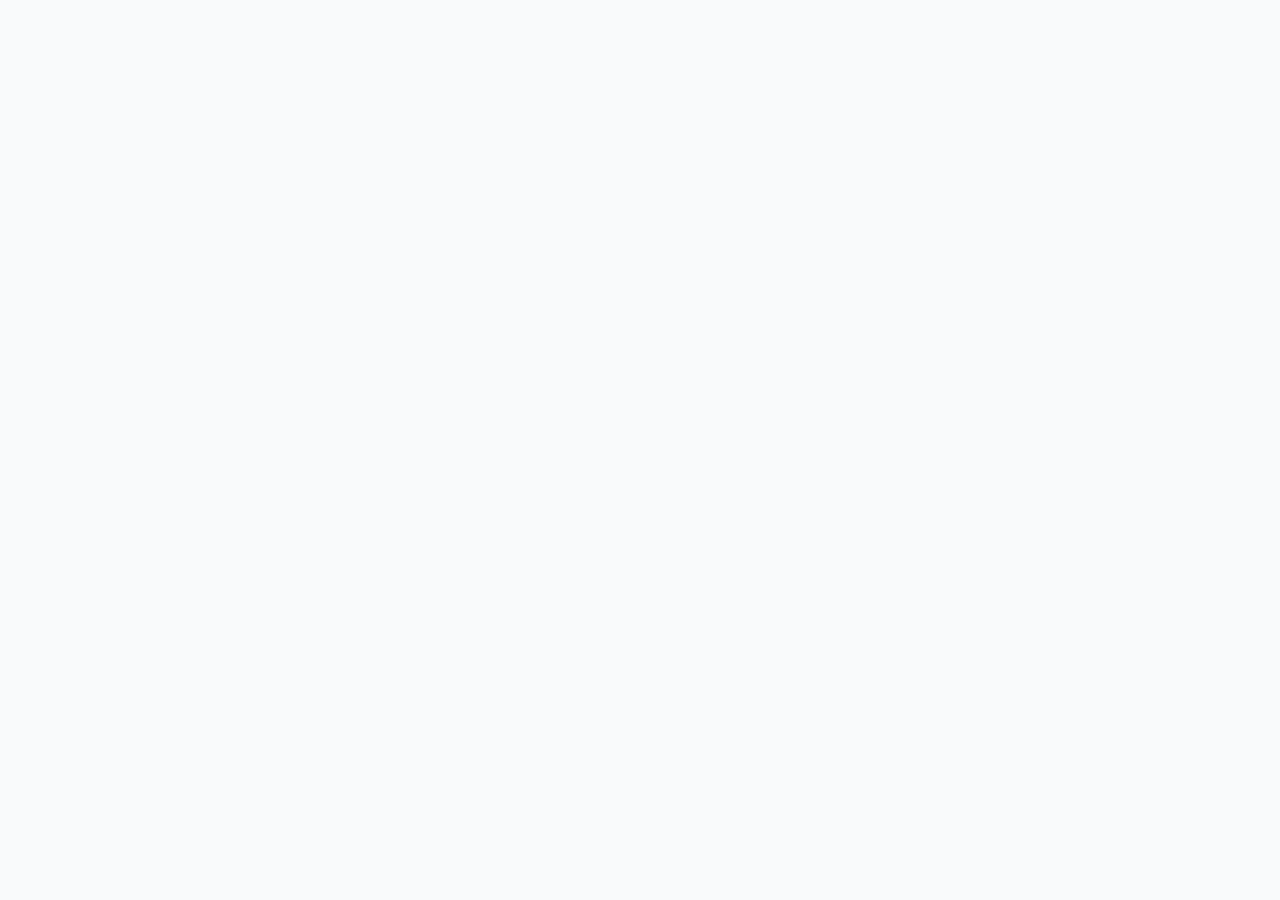
==== front-end/index.html @ 268d3531 "Add controller for detail bar" ====
<!Doctype html>
<html ng-app="sightApp">
<head>	
	<script src="http://ajax.googleapis.com/ajax/libs/angularjs/1.2.26/angular.js"></script>
    <script src="http://ajax.googleapis.com/ajax/libs/angularjs/1.2.26/angular-touch.js"></script>
    <script src="http://ajax.googleapis.com/ajax/libs/angularjs/1.2.26/angular-animate.js"></script>
    <script src="http://ajax.googleapis.com/ajax/libs/angularjs/1.2.26/angular-route.js"></script>    
    <script src="js/lib/ui-grid/grunt-scripts/csv.js"></script>
    <script src="js/lib/ui-grid/grunt-scripts/pdfmake.js"></script>
    <script src="js/lib/ui-grid/grunt-scripts/vfs_fonts.js"></script>
    <script src="js/lib/ui-grid/ui-grid-unstable.js"></script>
    <link rel="stylesheet" href="js/lib/ui-grid/ui-grid-unstable.css" type="text/css">

	<link rel="stylesheet" href="css/index.css">
</head>
<body>

	<div class="globalContainer" ng-view></div>
	<div info-bar></div>
	<search-bar></search-bar>


	<script src="js/lib/d3.v3.min.js"></script>
	<script src="js/lib/underscore-min.js"></script>
	<script src="js/lib/jquery-2.1.3.min.js"></script>
	
	<script src="js/app.js"></script>
	<script src="js/components/search-bar/searchBarDirective.js"></script>
	<script src="js/components/info-bar/infoBarDirective.js"></script> 
	<script src="js/components/info-bar/infoBarController.js"></script> 
	<script src="js/components/table-view/tableViewController.js"></script> 
	<script type="text/javascript">
	</script>

	<!--<script src="js/lib/colResizable-1.5.min.js"></script>

	-->
</body>
</html>
---- front-end/js/lib/ui-grid/ui-grid-unstable.css ----
/*!
 * ui-grid - v3.0.0-rc.19 - 2015-02-11
 * Copyright (c) 2015 ; License: MIT 
 */
.ui-grid {
  border: 1px solid #d4d4d4;
  box-sizing: content-box;
  -webkit-border-radius: 0px;
  -moz-border-radius: 0px;
  border-radius: 0px;
  -webkit-transform: translateZ(0);
  -moz-transform: translateZ(0);
  -o-transform: translateZ(0);
  -ms-transform: translateZ(0);
  transform: translateZ(0);
}
.ui-grid-vertical-bar {
  position: absolute;
  right: 0;
  width: 0;
}
.ui-grid-header-cell:not(:last-child) .ui-grid-vertical-bar,
.ui-grid-cell:not(:last-child) .ui-grid-vertical-bar {
  width: 1px;
}
.ui-grid-header-cell:not(:last-child) .ui-grid-vertical-bar {
  background-color: #d4d4d4;
}
.ui-grid-cell:not(:last-child) .ui-grid-vertical-bar {
  background-color: #d4d4d4;
}
.ui-grid-header-cell:last-child .ui-grid-vertical-bar {
  right: -1px;
  width: 1px;
  background-color: #d4d4d4;
}
.ui-grid-clearfix:before,
.ui-grid-clearfix:after {
  content: "";
  display: table;
}
.ui-grid-clearfix:after {
  clear: both;
}
.ui-grid-invisible {
  visibility: hidden;
}
.ui-grid-top-panel-background {
  background: #f3f3f3;
  background: -webkit-gradient(linear, left bottom, left top, color-stop(0, #eeeeee), color-stop(1, #ffffff));
  background: -ms-linear-gradient(bottom, #eeeeee, #ffffff);
  background: -moz-linear-gradient(center bottom, #eeeeee 0%, #ffffff 100%);
  background: -o-linear-gradient(#ffffff, #eeeeee);
  filter: progid:DXImageTransform.Microsoft.gradient(startColorstr='#ffffff', endColorstr='#eeeeee', GradientType=0);
}
.ui-grid-header {
  border-bottom: 1px solid #d4d4d4;
  box-sizing: content-box;
}
.ui-grid-top-panel {
  position: relative;
  overflow: hidden;
  font-weight: bold;
  background: #f3f3f3;
  background: -webkit-gradient(linear, left bottom, left top, color-stop(0, #eeeeee), color-stop(1, #ffffff));
  background: -ms-linear-gradient(bottom, #eeeeee, #ffffff);
  background: -moz-linear-gradient(center bottom, #eeeeee 0%, #ffffff 100%);
  background: -o-linear-gradient(#ffffff, #eeeeee);
  filter: progid:DXImageTransform.Microsoft.gradient(startColorstr='#ffffff', endColorstr='#eeeeee', GradientType=0);
  -webkit-border-top-right-radius: -1px;
  -webkit-border-bottom-right-radius: 0;
  -webkit-border-bottom-left-radius: 0;
  -webkit-border-top-left-radius: -1px;
  -moz-border-radius-topright: -1px;
  -moz-border-radius-bottomright: 0;
  -moz-border-radius-bottomleft: 0;
  -moz-border-radius-topleft: -1px;
  border-top-right-radius: -1px;
  border-bottom-right-radius: 0;
  border-bottom-left-radius: 0;
  border-top-left-radius: -1px;
  -moz-background-clip: padding-box;
  -webkit-background-clip: padding-box;
  background-clip: padding-box;
}
.ui-grid-header-viewport {
  overflow: hidden;
}
.ui-grid-header-canvas {
  position: relative;
}
.ui-grid-header-canvas:before,
.ui-grid-header-canvas:after {
  content: "";
  display: table;
  line-height: 0;
}
.ui-grid-header-canvas:after {
  clear: both;
}
.ui-grid-header-cell {
  position: relative;
  box-sizing: border-box;
  float: left;
  top: 0;
  bottom: 0;
  background-color: inherit;
  border-right: 1px solid;
  border-color: #d4d4d4;
  -webkit-user-select: none;
  -moz-user-select: none;
  -ms-user-select: none;
  user-select: none;
  width: 0;
}
.ui-grid-header-cell .sortable {
  cursor: pointer;
}
.ui-grid-header .ui-grid-vertical-bar {
  top: 0;
  bottom: 0;
}
.ui-grid-column-menu-button {
  position: absolute;
  right: 1px;
  top: 0;
}
.ui-grid-column-menu-button .ui-grid-icon-angle-down {
  vertical-align: sub;
}
.ui-grid-column-menu-button-last-col {
  margin-right: 25px;
}
.ui-grid-column-menu {
  position: absolute;
}
/* Slide up/down animations */
.ui-grid-column-menu .ui-grid-menu .ui-grid-menu-mid.ng-hide-add,
.ui-grid-column-menu .ui-grid-menu .ui-grid-menu-mid.ng-hide-remove {
  -webkit-transition: all 0.05s linear;
  -moz-transition: all 0.05s linear;
  -o-transition: all 0.05s linear;
  transition: all 0.05s linear;
  display: block !important;
}
.ui-grid-column-menu .ui-grid-menu .ui-grid-menu-mid.ng-hide-add.ng-hide-add-active,
.ui-grid-column-menu .ui-grid-menu .ui-grid-menu-mid.ng-hide-remove {
  -webkit-transform: translateY(-100%);
  -moz-transform: translateY(-100%);
  -o-transform: translateY(-100%);
  -ms-transform: translateY(-100%);
  transform: translateY(-100%);
}
.ui-grid-column-menu .ui-grid-menu .ui-grid-menu-mid.ng-hide-add,
.ui-grid-column-menu .ui-grid-menu .ui-grid-menu-mid.ng-hide-remove.ng-hide-remove-active {
  -webkit-transform: translateY(0);
  -moz-transform: translateY(0);
  -o-transform: translateY(0);
  -ms-transform: translateY(0);
  transform: translateY(0);
}
/* Slide up/down animations */
.ui-grid-menu-button .ui-grid-menu .ui-grid-menu-mid.ng-hide-add,
.ui-grid-menu-button .ui-grid-menu .ui-grid-menu-mid.ng-hide-remove {
  -webkit-transition: all 0.05s linear;
  -moz-transition: all 0.05s linear;
  -o-transition: all 0.05s linear;
  transition: all 0.05s linear;
  display: block !important;
}
.ui-grid-menu-button .ui-grid-menu .ui-grid-menu-mid.ng-hide-add.ng-hide-add-active,
.ui-grid-menu-button .ui-grid-menu .ui-grid-menu-mid.ng-hide-remove {
  -webkit-transform: translateY(-100%);
  -moz-transform: translateY(-100%);
  -o-transform: translateY(-100%);
  -ms-transform: translateY(-100%);
  transform: translateY(-100%);
}
.ui-grid-menu-button .ui-grid-menu .ui-grid-menu-mid.ng-hide-add,
.ui-grid-menu-button .ui-grid-menu .ui-grid-menu-mid.ng-hide-remove.ng-hide-remove-active {
  -webkit-transform: translateY(0);
  -moz-transform: translateY(0);
  -o-transform: translateY(0);
  -ms-transform: translateY(0);
  transform: translateY(0);
}
.ui-grid-filter-container {
  padding: 4px 10px;
  position: relative;
}
.ui-grid-filter-container .ui-grid-filter-button {
  position: absolute;
  top: 0;
  bottom: 0;
  right: 0;
}
.ui-grid-filter-container .ui-grid-filter-button [class^="ui-grid-icon"] {
  position: absolute;
  top: 50%;
  line-height: 32px;
  margin-top: -16px;
  right: 10px;
  opacity: 0.66;
}
.ui-grid-filter-container .ui-grid-filter-button [class^="ui-grid-icon"]:hover {
  opacity: 1;
}
input[type="text"].ui-grid-filter-input {
  padding: 0;
  margin: 0;
  border: 0;
  width: 100%;
  border: 1px solid #d4d4d4;
  -webkit-border-top-right-radius: 0px;
  -webkit-border-bottom-right-radius: 0;
  -webkit-border-bottom-left-radius: 0;
  -webkit-border-top-left-radius: 0;
  -moz-border-radius-topright: 0px;
  -moz-border-radius-bottomright: 0;
  -moz-border-radius-bottomleft: 0;
  -moz-border-radius-topleft: 0;
  border-top-right-radius: 0px;
  border-bottom-right-radius: 0;
  border-bottom-left-radius: 0;
  border-top-left-radius: 0;
  -moz-background-clip: padding-box;
  -webkit-background-clip: padding-box;
  background-clip: padding-box;
}
input[type="text"].ui-grid-filter-input:hover {
  border: 1px solid #d4d4d4;
}
.ui-grid-render-container {
  position: inherit;
  -webkit-border-top-right-radius: 0;
  -webkit-border-bottom-right-radius: 0px;
  -webkit-border-bottom-left-radius: 0px;
  -webkit-border-top-left-radius: 0;
  -moz-border-radius-topright: 0;
  -moz-border-radius-bottomright: 0px;
  -moz-border-radius-bottomleft: 0px;
  -moz-border-radius-topleft: 0;
  border-top-right-radius: 0;
  border-bottom-right-radius: 0px;
  border-bottom-left-radius: 0px;
  border-top-left-radius: 0;
  -moz-background-clip: padding-box;
  -webkit-background-clip: padding-box;
  background-clip: padding-box;
}
.ui-grid-render-container:focus {
  outline: none;
}
.ui-grid-viewport {
  min-height: 20px;
  position: relative;
  overflow-y: scroll;
  -webkit-overflow-scrolling: touch;
}
.ui-grid-viewport :focus {
  outline: none;
}
.ui-grid-canvas {
  position: relative;
  padding-top: 1px;
}
.ui-grid-row:nth-child(odd) .ui-grid-cell {
  background-color: #fdfdfd;
}
.ui-grid-row:nth-child(even) .ui-grid-cell {
  background-color: #f3f3f3;
}
.ui-grid-row:last-child .ui-grid-cell {
  border-bottom-color: #d4d4d4;
  border-bottom-style: solid;
}
.ui-grid-no-row-overlay {
  position: absolute;
  top: 0;
  bottom: 0;
  left: 0;
  right: 0;
  margin: 10%;
  background: #f3f3f3;
  background: -webkit-gradient(linear, left bottom, left top, color-stop(0, #eeeeee), color-stop(1, #ffffff));
  background: -ms-linear-gradient(bottom, #eeeeee, #ffffff);
  background: -moz-linear-gradient(center bottom, #eeeeee 0%, #ffffff 100%);
  background: -o-linear-gradient(#ffffff, #eeeeee);
  filter: progid:DXImageTransform.Microsoft.gradient(startColorstr='#ffffff', endColorstr='#eeeeee', GradientType=0);
  -webkit-border-top-right-radius: 0px;
  -webkit-border-bottom-right-radius: 0;
  -webkit-border-bottom-left-radius: 0;
  -webkit-border-top-left-radius: 0;
  -moz-border-radius-topright: 0px;
  -moz-border-radius-bottomright: 0;
  -moz-border-radius-bottomleft: 0;
  -moz-border-radius-topleft: 0;
  border-top-right-radius: 0px;
  border-bottom-right-radius: 0;
  border-bottom-left-radius: 0;
  border-top-left-radius: 0;
  -moz-background-clip: padding-box;
  -webkit-background-clip: padding-box;
  background-clip: padding-box;
  border: 1px solid #d4d4d4;
  font-size: 2em;
  text-align: center;
}
.ui-grid-no-row-overlay > * {
  position: absolute;
  display: table;
  margin: auto 0;
  width: 100%;
  top: 0;
  bottom: 0;
  left: 0;
  right: 0;
  opacity: 0.66;
}
.ui-grid-cell {
  overflow: hidden;
  float: left;
  background-color: inherit;
  border-right: 1px solid;
  border-color: #d4d4d4;
  box-sizing: border-box;
}
.ui-grid-cell-contents {
  padding: 5px;
  -moz-box-sizing: border-box;
  -webkit-box-sizing: border-box;
  box-sizing: border-box;
  white-space: nowrap;
  -ms-text-overflow: ellipsis;
  -o-text-overflow: ellipsis;
  text-overflow: ellipsis;
  overflow: hidden;
  height: 100%;
}
.ui-grid-cell-contents-hidden {
  visibility: hidden;
  width: 0;
  height: 0;
  display: none;
}
.ui-grid-row-header-cell {
  background-color: #F0F0EE !important;
  border-bottom: solid 1px #d4d4d4;
}
.ui-grid-footer-panel-background {
  background: #f3f3f3;
  background: -webkit-gradient(linear, left bottom, left top, color-stop(0, #eeeeee), color-stop(1, #ffffff));
  background: -ms-linear-gradient(bottom, #eeeeee, #ffffff);
  background: -moz-linear-gradient(center bottom, #eeeeee 0%, #ffffff 100%);
  background: -o-linear-gradient(#ffffff, #eeeeee);
  filter: progid:DXImageTransform.Microsoft.gradient(startColorstr='#ffffff', endColorstr='#eeeeee', GradientType=0);
}
.ui-grid-footer-panel {
  position: relative;
  border-bottom: 1px solid #d4d4d4;
  border-top: 1px solid #d4d4d4;
  overflow: hidden;
  font-weight: bold;
  background: #f3f3f3;
  background: -webkit-gradient(linear, left bottom, left top, color-stop(0, #eeeeee), color-stop(1, #ffffff));
  background: -ms-linear-gradient(bottom, #eeeeee, #ffffff);
  background: -moz-linear-gradient(center bottom, #eeeeee 0%, #ffffff 100%);
  background: -o-linear-gradient(#ffffff, #eeeeee);
  filter: progid:DXImageTransform.Microsoft.gradient(startColorstr='#ffffff', endColorstr='#eeeeee', GradientType=0);
  -webkit-border-top-right-radius: -1px;
  -webkit-border-bottom-right-radius: 0;
  -webkit-border-bottom-left-radius: 0;
  -webkit-border-top-left-radius: -1px;
  -moz-border-radius-topright: -1px;
  -moz-border-radius-bottomright: 0;
  -moz-border-radius-bottomleft: 0;
  -moz-border-radius-topleft: -1px;
  border-top-right-radius: -1px;
  border-bottom-right-radius: 0;
  border-bottom-left-radius: 0;
  border-top-left-radius: -1px;
  -moz-background-clip: padding-box;
  -webkit-background-clip: padding-box;
  background-clip: padding-box;
}
.ui-grid-grid-footer {
  float: left;
  width: 100%;
}
.ui-grid-footer-viewport {
  overflow: hidden;
}
.ui-grid-footer-canvas {
  position: relative;
}
.ui-grid-footer-canvas:before,
.ui-grid-footer-canvas:after {
  content: "";
  display: table;
  line-height: 0;
}
.ui-grid-footer-canvas:after {
  clear: both;
}
.ui-grid-footer-cell {
  overflow: hidden;
  float: left;
  background-color: inherit;
  border-right: 1px solid;
  border-color: #d4d4d4;
  box-sizing: border-box;
}
.ui-grid-footer-cell:last-child {
  border-right: 0;
}
input[type="text"].ui-grid-filter-input {
  padding: 0;
  margin: 0;
  border: 0;
  width: 100%;
  border: 1px solid #d4d4d4;
  -webkit-border-top-right-radius: 0px;
  -webkit-border-bottom-right-radius: 0;
  -webkit-border-bottom-left-radius: 0;
  -webkit-border-top-left-radius: 0;
  -moz-border-radius-topright: 0px;
  -moz-border-radius-bottomright: 0;
  -moz-border-radius-bottomleft: 0;
  -moz-border-radius-topleft: 0;
  border-top-right-radius: 0px;
  border-bottom-right-radius: 0;
  border-bottom-left-radius: 0;
  border-top-left-radius: 0;
  -moz-background-clip: padding-box;
  -webkit-background-clip: padding-box;
  background-clip: padding-box;
}
input[type="text"].ui-grid-filter-input:hover {
  border: 1px solid #d4d4d4;
}
.ui-grid-menu-button {
  z-index: 2;
  position: absolute;
  right: 0;
  background: #f3f3f3;
  border: 1px solid #d4d4d4;
  cursor: pointer;
  min-height: 27px;
  font-weight: normal;
}
.ui-grid-menu-button .ui-grid-icon-container {
  margin-top: 3px;
}
.ui-grid-menu-button .ui-grid-menu {
  right: 0;
}
.ui-grid-menu-button .ui-grid-menu .ui-grid-menu-mid {
  overflow-y: scroll;
  max-height: 300px;
  border: 1px solid #d4d4d4;
}
.ui-grid-menu {
  z-index: 2;
  position: absolute;
  overflow: hidden;
  padding: 0 10px 20px 10px;
  cursor: pointer;
  box-sizing: content-box;
}
.ui-grid-menu .ui-grid-menu-inner {
  background: #f3f3f3;
  border: 1px solid #d4d4d4;
  position: relative;
  white-space: nowrap;
  -webkit-border-radius: 0px;
  -moz-border-radius: 0px;
  border-radius: 0px;
  -webkit-box-shadow: 0 10px 20px rgba(0, 0, 0, 0.2), inset 0 12px 12px -14px rgba(0, 0, 0, 0.2);
  -moz-box-shadow: 0 10px 20px rgba(0, 0, 0, 0.2), inset 0 12px 12px -14px rgba(0, 0, 0, 0.2);
  box-shadow: 0 10px 20px rgba(0, 0, 0, 0.2), inset 0 12px 12px -14px rgba(0, 0, 0, 0.2);
}
.ui-grid-menu .ui-grid-menu-inner ul {
  margin: 0;
  padding: 0;
  list-style-type: none;
}
.ui-grid-menu .ui-grid-menu-inner ul li {
  padding: 8px;
  cursor: pointer;
}
.ui-grid-menu .ui-grid-menu-inner ul li:hover {
  -webkit-box-shadow: inset 0 0 14px rgba(0, 0, 0, 0.2);
  -moz-box-shadow: inset 0 0 14px rgba(0, 0, 0, 0.2);
  box-shadow: inset 0 0 14px rgba(0, 0, 0, 0.2);
}
.ui-grid-menu .ui-grid-menu-inner ul li.ui-grid-menu-item-active {
  -webkit-box-shadow: inset 0 0 14px rgba(0, 0, 0, 0.2);
  -moz-box-shadow: inset 0 0 14px rgba(0, 0, 0, 0.2);
  box-shadow: inset 0 0 14px rgba(0, 0, 0, 0.2);
  background-color: #cecece;
}
.ui-grid-menu .ui-grid-menu-inner ul li:not(:last-child) {
  border-bottom: 1px solid #d4d4d4;
}
.ui-grid-sortarrow {
  right: 5px;
  position: absolute;
  width: 20px;
  top: 0;
  bottom: 0;
  background-position: center;
}
.ui-grid-sortarrow.down {
  -webkit-transform: rotate(180deg);
  -moz-transform: rotate(180deg);
  -o-transform: rotate(180deg);
  -ms-transform: rotate(180deg);
  transform: rotate(180deg);
}
@font-face {
  font-family: 'ui-grid';
  src: url('ui-grid.eot');
  src: url('ui-grid.eot#iefix') format('embedded-opentype'), url('ui-grid.woff') format('woff'), url('ui-grid.ttf?') format('truetype'), url('ui-grid.svg?#ui-grid') format('svg');
  font-weight: normal;
  font-style: normal;
}
/* Chrome hack: SVG is rendered more smooth in Windozze. 100% magic, uncomment if you need it. */
/* Note, that will break hinting! In other OS-es font will be not as sharp as it could be */
/*
@media screen and (-webkit-min-device-pixel-ratio:0) {
  @font-face {
    font-family: 'ui-grid';
    src: url('../font/ui-grid.svg?12312827#ui-grid') format('svg');
  }
}
*/
[class^="ui-grid-icon"]:before,
[class*=" ui-grid-icon"]:before {
  font-family: "ui-grid";
  font-style: normal;
  font-weight: normal;
  speak: none;
  display: inline-block;
  text-decoration: inherit;
  width: 1em;
  margin-right: .2em;
  text-align: center;
  /* opacity: .8; */
  /* For safety - reset parent styles, that can break glyph codes*/
  font-variant: normal;
  text-transform: none;
  /* fix buttons height, for twitter bootstrap */
  line-height: 1em;
  /* Animation center compensation - margins should be symmetric */
  /* remove if not needed */
  margin-left: .2em;
  /* you can be more comfortable with increased icons size */
  /* font-size: 120%; */
  /* Uncomment for 3D effect */
  /* text-shadow: 1px 1px 1px rgba(127, 127, 127, 0.3); */
}
.ui-grid-icon-blank::before {
  width: 1em;
  content: ' ';
}
/*
* RTL Styles
*/
.ui-grid[dir=rtl] .ui-grid-header-cell,
.ui-grid[dir=rtl] .ui-grid-footer-cell,
.ui-grid[dir=rtl] .ui-grid-cell {
  float: right !important;
}
.ui-grid[dir=rtl] .ui-grid-column-menu-button {
  position: absolute;
  left: 1px;
  top: 0;
  right: inherit;
}
.ui-grid[dir=rtl] .ui-grid-cell:first-child,
.ui-grid[dir=rtl] .ui-grid-header-cell:first-child,
.ui-grid[dir=rtl] .ui-grid-footer-cell:first-child {
  border-right: 0;
}
.ui-grid[dir=rtl] .ui-grid-cell:last-child,
.ui-grid[dir=rtl] .ui-grid-header-cell:last-child {
  border-left: 1px solid;
  border-color: #d4d4d4;
}
.ui-grid[dir=rtl] .ui-grid-header-cell:first-child .ui-grid-vertical-bar,
.ui-grid[dir=rtl] .ui-grid-footer-cell:first-child .ui-grid-vertical-bar,
.ui-grid[dir=rtl] .ui-grid-cell:first-child .ui-grid-vertical-bar {
  width: 0;
}
.ui-grid[dir=rtl] .ui-grid-menu-button {
  z-index: 2;
  position: absolute;
  left: 0;
  right: auto;
  background: #f3f3f3;
  border: 1px solid #d4d4d4;
  cursor: pointer;
  min-height: 27px;
  font-weight: normal;
}
.ui-grid[dir=rtl] .ui-grid-menu-button .ui-grid-menu {
  left: 0;
  right: auto;
}
.ui-grid[dir=rtl] .ui-grid-filter-container .ui-grid-filter-button {
  right: initial;
  left: 0;
}
.ui-grid[dir=rtl] .ui-grid-filter-container .ui-grid-filter-button [class^="ui-grid-icon"] {
  right: initial;
  left: 10px;
}
/*
   Animation example, for spinners
*/
.ui-grid-animate-spin {
  -moz-animation: ui-grid-spin 2s infinite linear;
  -o-animation: ui-grid-spin 2s infinite linear;
  -webkit-animation: ui-grid-spin 2s infinite linear;
  animation: ui-grid-spin 2s infinite linear;
  display: inline-block;
}
@-moz-keyframes ui-grid-spin {
  0% {
    -moz-transform: rotate(0deg);
    -o-transform: rotate(0deg);
    -webkit-transform: rotate(0deg);
    transform: rotate(0deg);
  }
  100% {
    -moz-transform: rotate(359deg);
    -o-transform: rotate(359deg);
    -webkit-transform: rotate(359deg);
    transform: rotate(359deg);
  }
}
@-webkit-keyframes ui-grid-spin {
  0% {
    -moz-transform: rotate(0deg);
    -o-transform: rotate(0deg);
    -webkit-transform: rotate(0deg);
    transform: rotate(0deg);
  }
  100% {
    -moz-transform: rotate(359deg);
    -o-transform: rotate(359deg);
    -webkit-transform: rotate(359deg);
    transform: rotate(359deg);
  }
}
@-o-keyframes ui-grid-spin {
  0% {
    -moz-transform: rotate(0deg);
    -o-transform: rotate(0deg);
    -webkit-transform: rotate(0deg);
    transform: rotate(0deg);
  }
  100% {
    -moz-transform: rotate(359deg);
    -o-transform: rotate(359deg);
    -webkit-transform: rotate(359deg);
    transform: rotate(359deg);
  }
}
@-ms-keyframes ui-grid-spin {
  0% {
    -moz-transform: rotate(0deg);
    -o-transform: rotate(0deg);
    -webkit-transform: rotate(0deg);
    transform: rotate(0deg);
  }
  100% {
    -moz-transform: rotate(359deg);
    -o-transform: rotate(359deg);
    -webkit-transform: rotate(359deg);
    transform: rotate(359deg);
  }
}
@keyframes ui-grid-spin {
  0% {
    -moz-transform: rotate(0deg);
    -o-transform: rotate(0deg);
    -webkit-transform: rotate(0deg);
    transform: rotate(0deg);
  }
  100% {
    -moz-transform: rotate(359deg);
    -o-transform: rotate(359deg);
    -webkit-transform: rotate(359deg);
    transform: rotate(359deg);
  }
}
/*---------------------------------------------------
    LESS Elements 0.9
  ---------------------------------------------------
    A set of useful LESS mixins
    More info at: http://lesselements.com
  ---------------------------------------------------*/
/* This file contains variable declarations (do not remove this line) */
/*-- VARIABLES (DO NOT REMOVE THESE COMMENTS) --*/
/**
* @section Grid styles
*/
/**
* @section Header styles
*/
/** @description Colors for header gradient */
/**
* @section Grid body styles
*/
/** @description Colors used for row alternation */
/**
* @section Sort arrow colors
*/
/**
* @section Scrollbar styles
*/
/**
* @section font library path
*/
/*-- END VARIABLES (DO NOT REMOVE THESE COMMENTS) --*/

/* This file contains variable declarations (do not remove this line) */
/*-- VARIABLES (DO NOT REMOVE THESE COMMENTS) --*/
/**
* @section Grid styles
*/
/**
* @section Header styles
*/
/** @description Colors for header gradient */
/**
* @section Grid body styles
*/
/** @description Colors used for row alternation */
/**
* @section Sort arrow colors
*/
/**
* @section Scrollbar styles
*/
/**
* @section font library path
*/
/*-- END VARIABLES (DO NOT REMOVE THESE COMMENTS) --*/
.ui-grid-cell-focus {
  outline: 0;
  background-color: #b3c4c7;
}

/* This file contains variable declarations (do not remove this line) */
/*-- VARIABLES (DO NOT REMOVE THESE COMMENTS) --*/
/**
* @section Grid styles
*/
/**
* @section Header styles
*/
/** @description Colors for header gradient */
/**
* @section Grid body styles
*/
/** @description Colors used for row alternation */
/**
* @section Sort arrow colors
*/
/**
* @section Scrollbar styles
*/
/**
* @section font library path
*/
/*-- END VARIABLES (DO NOT REMOVE THESE COMMENTS) --*/
div.ui-grid-cell input {
  border-radius: inherit;
  padding: 0;
  width: 100%;
  color: inherit;
  height: auto;
  font: inherit;
  outline: none;
}
div.ui-grid-cell input:focus {
  color: inherit;
  outline: none;
}
div.ui-grid-cell input[type="checkbox"] {
  margin: 9px 0 0 6px;
  width: auto;
}
div.ui-grid-cell input.ng-invalid {
  border: 1px solid #fc8f8f;
}
div.ui-grid-cell input.ng-valid {
  border: 1px solid #d4d4d4;
}

/* This file contains variable declarations (do not remove this line) */
/*-- VARIABLES (DO NOT REMOVE THESE COMMENTS) --*/
/**
* @section Grid styles
*/
/**
* @section Header styles
*/
/** @description Colors for header gradient */
/**
* @section Grid body styles
*/
/** @description Colors used for row alternation */
/**
* @section Sort arrow colors
*/
/**
* @section Scrollbar styles
*/
/**
* @section font library path
*/
/*-- END VARIABLES (DO NOT REMOVE THESE COMMENTS) --*/
.expandableRow .ui-grid-row:nth-child(odd) .ui-grid-cell {
  background-color: #fdfdfd;
}
.expandableRow .ui-grid-row:nth-child(even) .ui-grid-cell {
  background-color: #f3f3f3;
}

/* This file contains variable declarations (do not remove this line) */
/*-- VARIABLES (DO NOT REMOVE THESE COMMENTS) --*/
/**
* @section Grid styles
*/
/**
* @section Header styles
*/
/** @description Colors for header gradient */
/**
* @section Grid body styles
*/
/** @description Colors used for row alternation */
/**
* @section Sort arrow colors
*/
/**
* @section Scrollbar styles
*/
/**
* @section font library path
*/
/*-- END VARIABLES (DO NOT REMOVE THESE COMMENTS) --*/

/* This file contains variable declarations (do not remove this line) */
/*-- VARIABLES (DO NOT REMOVE THESE COMMENTS) --*/
/**
* @section Grid styles
*/
/**
* @section Header styles
*/
/** @description Colors for header gradient */
/**
* @section Grid body styles
*/
/** @description Colors used for row alternation */
/**
* @section Sort arrow colors
*/
/**
* @section Scrollbar styles
*/
/**
* @section font library path
*/
/*-- END VARIABLES (DO NOT REMOVE THESE COMMENTS) --*/

/* This file contains variable declarations (do not remove this line) */
/*-- VARIABLES (DO NOT REMOVE THESE COMMENTS) --*/
/**
* @section Grid styles
*/
/**
* @section Header styles
*/
/** @description Colors for header gradient */
/**
* @section Grid body styles
*/
/** @description Colors used for row alternation */
/**
* @section Sort arrow colors
*/
/**
* @section Scrollbar styles
*/
/**
* @section font library path
*/
/*-- END VARIABLES (DO NOT REMOVE THESE COMMENTS) --*/
.movingColumn {
  position: fixed;
  border: 1px solid #d4d4d4;
  box-shadow: inset 0 0 14px rgba(0, 0, 0, 0.2);
}
.movingColumn .ui-grid-icon-angle-down {
  display: none;
}

.ui-grid-pager-panel {
  position: absolute;
  left: 0;
  bottom: 0;
  width: 100%;
  padding-top: 3px;
  padding-bottom: 3px;
}
.ui-grid-pager-container {
  float: left;
}
.ui-grid-pager-control {
  margin-right: 10px;
  margin-left: 10px;
  min-width: 135px;
  float: left;
}
.ui-grid-pager-control button {
  height: 25px;
  min-width: 26px;
}
.ui-grid-pager-control input {
  height: 26px;
  width: 50px;
  vertical-align: top;
}
.ui-grid-pager-control .first-bar {
  width: 10px;
  border-left: 2px solid #4d4d4d;
  margin-top: -6px;
  height: 12px;
  margin-left: -3px;
}
.ui-grid-pager-control .first-triangle {
  width: 0;
  height: 0;
  border-style: solid;
  border-width: 5px 8.7px 5px 0;
  border-color: transparent #4d4d4d transparent transparent;
  margin-left: 2px;
}
.ui-grid-pager-control .next-triangle {
  margin-left: 1px;
}
.ui-grid-pager-control .prev-triangle {
  margin-left: 0;
}
.ui-grid-pager-control .last-triangle {
  width: 0;
  height: 0;
  border-style: solid;
  border-width: 5px 0 5px 8.7px;
  border-color: transparent transparent transparent #4d4d4d;
  margin-left: -1px;
}
.ui-grid-pager-control .last-bar {
  width: 10px;
  border-left: 2px solid #4d4d4d;
  margin-top: -6px;
  height: 12px;
  margin-left: 1px;
}
.ui-grid-pager-row-count-picker {
  float: left;
}
.ui-grid-pager-row-count-picker select {
  height: 26px;
  width: 60px;
}
.ui-grid-pager-row-count-picker .ui-grid-pager-row-count-label {
  margin-top: 3px;
}
.ui-grid-pager-count-container {
  float: right;
  margin-top: 4px;
  min-width: 50px;
}
.ui-grid-pager-count-container .ui-grid-pager-count {
  margin-right: 10px;
  margin-left: 10px;
  float: right;
}

/* This file contains variable declarations (do not remove this line) */
/*-- VARIABLES (DO NOT REMOVE THESE COMMENTS) --*/
/**
* @section Grid styles
*/
/**
* @section Header styles
*/
/** @description Colors for header gradient */
/**
* @section Grid body styles
*/
/** @description Colors used for row alternation */
/**
* @section Sort arrow colors
*/
/**
* @section Scrollbar styles
*/
/**
* @section font library path
*/
/*-- END VARIABLES (DO NOT REMOVE THESE COMMENTS) --*/
.ui-grid-pinned-container {
  float: left;
}
.ui-grid-pinned-container.ui-grid-pinned-container-left .ui-grid-header-cell:last-child {
  box-sizing: border-box;
  border-right: 1px solid;
  border-width: 1px;
  border-color: #aeaeae;
}
.ui-grid-pinned-container.ui-grid-pinned-container-left .ui-grid-cell:last-child {
  box-sizing: border-box;
  border-right: 1px solid;
  border-width: 1px;
  border-color: #aeaeae;
}
.ui-grid-pinned-container.ui-grid-pinned-container-left .ui-grid-header-cell:not(:last-child) .ui-grid-vertical-bar,
.ui-grid-pinned-container .ui-grid-cell:not(:last-child) .ui-grid-vertical-bar {
  width: 1px;
}
.ui-grid-pinned-container.ui-grid-pinned-container-left .ui-grid-header-cell:not(:last-child) .ui-grid-vertical-bar {
  background-color: #d4d4d4;
}
.ui-grid-pinned-container.ui-grid-pinned-container-left .ui-grid-cell:not(:last-child) .ui-grid-vertical-bar {
  background-color: #aeaeae;
}
.ui-grid-pinned-container.ui-grid-pinned-container-left .ui-grid-header-cell:last-child .ui-grid-vertical-bar {
  right: -1px;
  width: 1px;
  background-color: #aeaeae;
}
.ui-grid-pinned-container.ui-grid-pinned-container-right .ui-grid-header-cell:first-child {
  box-sizing: border-box;
  border-left: 1px solid;
  border-width: 1px;
  border-color: #aeaeae;
}
.ui-grid-pinned-container.ui-grid-pinned-container-right .ui-grid-cell:first-child {
  box-sizing: border-box;
  border-left: 1px solid;
  border-width: 1px;
  border-color: #aeaeae;
}
.ui-grid-pinned-container.ui-grid-pinned-container-right .ui-grid-header-cell:not(:first-child) .ui-grid-vertical-bar,
.ui-grid-pinned-container .ui-grid-cell:not(:first-child) .ui-grid-vertical-bar {
  width: 1px;
}
.ui-grid-pinned-container.ui-grid-pinned-container-right .ui-grid-header-cell:not(:first-child) .ui-grid-vertical-bar {
  background-color: #d4d4d4;
}
.ui-grid-pinned-container.ui-grid-pinned-container-right .ui-grid-cell:not(:last-child) .ui-grid-vertical-bar {
  background-color: #aeaeae;
}
.ui-grid-pinned-container.ui-grid-pinned-container-first .ui-grid-header-cell:first-child .ui-grid-vertical-bar {
  left: -1px;
  width: 1px;
  background-color: #aeaeae;
}
.ui-grid-render-container-body {
  float: left;
}

/* This file contains variable declarations (do not remove this line) */
/*-- VARIABLES (DO NOT REMOVE THESE COMMENTS) --*/
/**
* @section Grid styles
*/
/**
* @section Header styles
*/
/** @description Colors for header gradient */
/**
* @section Grid body styles
*/
/** @description Colors used for row alternation */
/**
* @section Sort arrow colors
*/
/**
* @section Scrollbar styles
*/
/**
* @section font library path
*/
/*-- END VARIABLES (DO NOT REMOVE THESE COMMENTS) --*/
.ui-grid-column-resizer {
  top: 0;
  bottom: 0;
  width: 5px;
  position: absolute;
  cursor: col-resize;
}
.ui-grid-column-resizer.left {
  left: 0;
}
.ui-grid-column-resizer.right {
  right: 0;
}
.ui-grid.column-resizing {
  cursor: col-resize;
}
.ui-grid.column-resizing .ui-grid-resize-overlay {
  position: absolute;
  top: 0;
  height: 100%;
  width: 1px;
  background-color: #aeaeae;
}

/* This file contains variable declarations (do not remove this line) */
/*-- VARIABLES (DO NOT REMOVE THESE COMMENTS) --*/
/**
* @section Grid styles
*/
/**
* @section Header styles
*/
/** @description Colors for header gradient */
/**
* @section Grid body styles
*/
/** @description Colors used for row alternation */
/**
* @section Sort arrow colors
*/
/**
* @section Scrollbar styles
*/
/**
* @section font library path
*/
/*-- END VARIABLES (DO NOT REMOVE THESE COMMENTS) --*/
.ui-grid-row-saving .ui-grid-cell {
  color: #848484 !important;
}
.ui-grid-row-dirty .ui-grid-cell {
  color: #610b38;
}
.ui-grid-row-error .ui-grid-cell {
  color: #ff0000 !important;
}

/* This file contains variable declarations (do not remove this line) */
/*-- VARIABLES (DO NOT REMOVE THESE COMMENTS) --*/
/**
* @section Grid styles
*/
/**
* @section Header styles
*/
/** @description Colors for header gradient */
/**
* @section Grid body styles
*/
/** @description Colors used for row alternation */
/**
* @section Sort arrow colors
*/
/**
* @section Scrollbar styles
*/
/**
* @section font library path
*/
/*-- END VARIABLES (DO NOT REMOVE THESE COMMENTS) --*/
.ui-grid-row-selected > [ui-grid-row] > .ui-grid-cell {
  background-color: #c9dde1 !important;
}
.ui-grid-disable-selection {
  -webkit-touch-callout: none;
  -webkit-user-select: none;
  -khtml-user-select: none;
  -moz-user-select: none;
  -ms-user-select: none;
  user-select: none;
  cursor: default;
}
.ui-grid-selection-row-header-buttons {
  cursor: pointer;
  opacity: 0.1;
}
.ui-grid-selection-row-header-buttons.ui-grid-row-selected {
  opacity: 1;
}
.ui-grid-selection-row-header-buttons.ui-grid-all-selected {
  opacity: 1;
}

.ui-grid-icon-plus-squared:before {
  content: '\c350';
}
/* '썐' */
.ui-grid-icon-minus-squared:before {
  content: '\c351';
}
/* '썑' */
.ui-grid-icon-search:before {
  content: '\c352';
}
/* '썒' */
.ui-grid-icon-cancel:before {
  content: '\c353';
}
/* '썓' */
.ui-grid-icon-info-circled:before {
  content: '\c354';
}
/* '썔' */
.ui-grid-icon-lock:before {
  content: '\c355';
}
/* '썕' */
.ui-grid-icon-lock-open:before {
  content: '\c356';
}
/* '썖' */
.ui-grid-icon-pencil:before {
  content: '\c357';
}
/* '썗' */
.ui-grid-icon-down-dir:before {
  content: '\c358';
}
/* '썘' */
.ui-grid-icon-up-dir:before {
  content: '\c359';
}
/* '썙' */
.ui-grid-icon-left-dir:before {
  content: '\c35a';
}
/* '썚' */
.ui-grid-icon-right-dir:before {
  content: '\c35b';
}
/* '썛' */
.ui-grid-icon-left-open:before {
  content: '\c35c';
}
/* '썜' */
.ui-grid-icon-right-open:before {
  content: '\c35d';
}
/* '썝' */
.ui-grid-icon-angle-down:before {
  content: '\c35e';
}
/* '썞' */
.ui-grid-icon-filter:before {
  content: '\c35f';
}
/* '썟' */
.ui-grid-icon-sort-alt-up:before {
  content: '\c360';
}
/* '썠' */
.ui-grid-icon-sort-alt-down:before {
  content: '\c361';
}
/* '썡' */
.ui-grid-icon-ok:before {
  content: '\c362';
}
/* '썢' */
.ui-grid-icon-menu:before {
  content: '\c363';
}
/* '썣' */
.ui-grid-icon-spin5:before {
  content: '\ea61';
}
/* '' */
---- front-end/css/index.css ----
* {
  margin: 0;
  padding: 0;
  border: 0; }

html, body {
  width: 100%;
  height: 100%; }

body {
  font-family: "Helvetica Neue",sans-serif;
  background: #f9fafb; }

.globalContainer {
  position: absolute;
  left: 20%;
  top: 0;
  z-index: 0;
  width: 60%;
  height: 100%; }

.search-bar {
  position: absolute;
  left: 0;
  top: 0;
  z-index: 1;
  width: 20%;
  height: 100%; }

.table-view-container {
  width: 100%;
  height: 100%; }
  .table-view-container .table-header {
    background: #334e5f;
    width: 100%;
    height: 6%; }

.grid {
  width: 100%;
  height: 94%; }

.ui-grid {
  font-weight: 300;
  border: 0; }
  .ui-grid .ui-grid-top-panel {
    background: #5d7b92;
    color: #f9fafb;
    font-weight: inherit; }
  .ui-grid .ui-grid-row {
    color: #334e5f; }
    .ui-grid .ui-grid-row:nth-child(odd) .ui-grid-cell {
      background: #f9fafb; }
    .ui-grid .ui-grid-row:nth-child(even) .ui-grid-cell {
      background: rgba(157, 177, 191, 0.1); }
    .ui-grid .ui-grid-row .ui-grid-cell.active {
      background-color: #6ba7d5;
      color: #f9fafb; }
    .ui-grid .ui-grid-row .ui-grid-cell {
      border-color: rgba(192, 204, 213, 0.5); }
  .ui-grid .ui-grid-header-cell {
    border-color: rgba(192, 204, 213, 0.5); }

.info-bar {
  position: absolute;
  right: 0;
  top: 0;
  z-index: 1;
  width: 20%;
  height: 100%; }
  .info-bar .tab-container {
    position: absolute;
    top: 0;
    right: 0;
    z-index: 2;
    display: flex;
    width: 100%;
    height: 6%;
    background: #334e5f; }
    .info-bar .tab-container .tab {
      display: flex;
      align-items: center;
      flex: 1;
      color: #f9fafb;
      font-size: 0.8em;
      cursor: pointer; }
      .info-bar .tab-container .tab:hover {
        background: #6ba7d5; }
      .info-bar .tab-container .tab span {
        width: 100%;
        text-align: center; }
  .info-bar .content-container {
    position: absolute;
    top: 6%;
    right: 0;
    height: 94%;
    overflow: scroll;
    color: #334e5f;
    font-weight: 300;
    box-shadow: 5px 0px 30px 0px rgba(0, 0, 0, 0.5); }
    .info-bar .content-container h1 {
      font-weight: inherit;
      font-size: 1.2em;
      margin: 1em; }
    .info-bar .content-container section {
      margin: 1em; }
    .info-bar .content-container h2 {
      font-weight: 500;
      font-size: 0.8em;
      color: rgba(96, 123, 141, 0.5); }
    .info-bar .content-container p {
      margin: 0.5em; }
    .info-bar .content-container .tag {
      display: inline-block;
      background: #5d7b92;
      color: #f9fafb;
      padding: 0.5em;
      margin: 0 0.5em 0.5em 0;
      font-size: 0.8em; }

/*# sourceMappingURL=index.css.map */
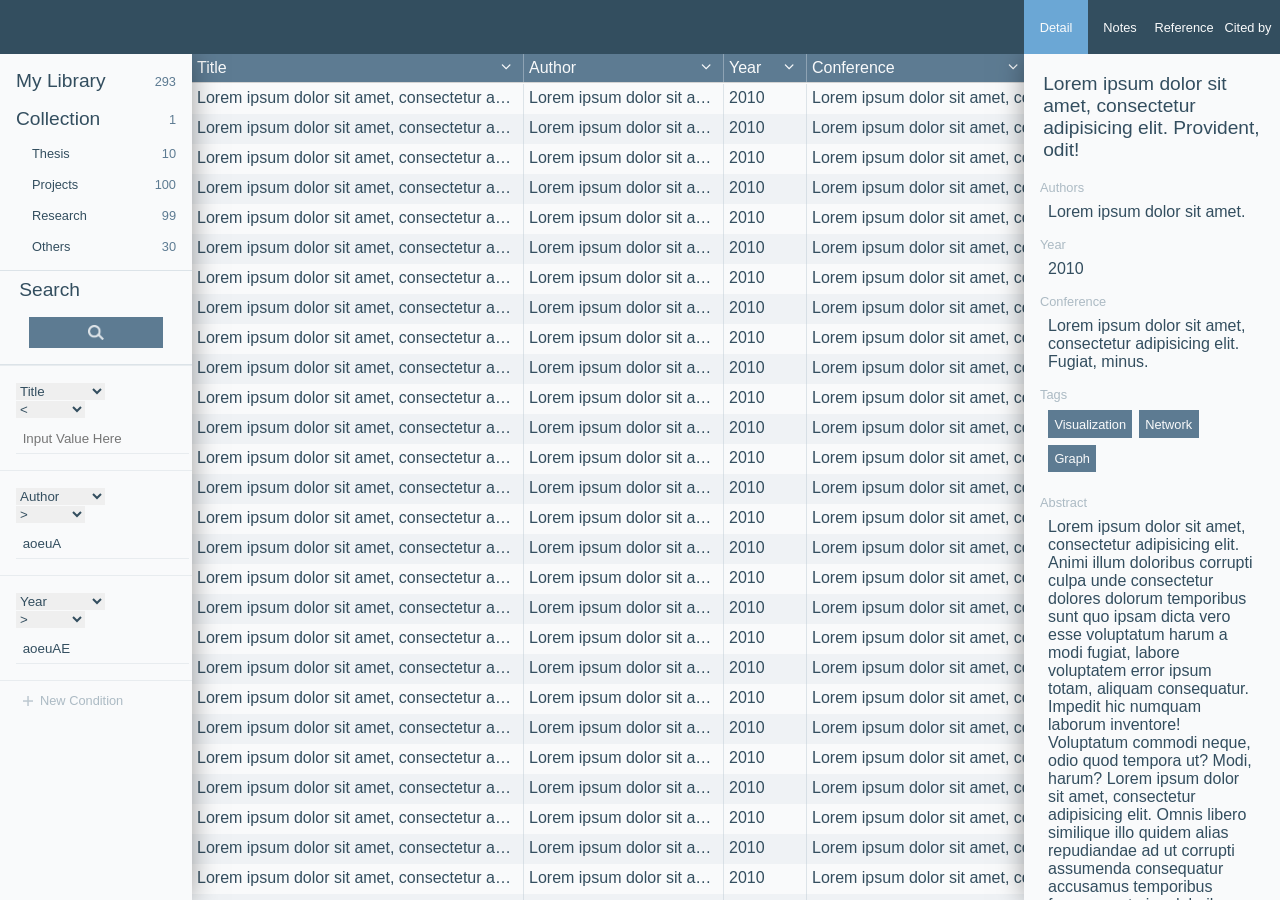
==== commit 304211ad: "Put angular lib as local file" ====
--- a/front-end/index.html
+++ b/front-end/index.html
@@ -1,10 +1,10 @@
 <!Doctype html>
 <html ng-app="sightApp">
 <head>	
-	<script src="http://ajax.googleapis.com/ajax/libs/angularjs/1.2.26/angular.js"></script>
-    <script src="http://ajax.googleapis.com/ajax/libs/angularjs/1.2.26/angular-touch.js"></script>
-    <script src="http://ajax.googleapis.com/ajax/libs/angularjs/1.2.26/angular-animate.js"></script>
-    <script src="http://ajax.googleapis.com/ajax/libs/angularjs/1.2.26/angular-route.js"></script>    
+	<script src="js/lib/angular.js"></script>
+    <script src="js/lib/angular-touch.js"></script>
+    <script src="js/lib/angular-animate.js"></script>
+    <script src="js/lib/angular-route.js"></script>    
     <script src="js/lib/ui-grid/grunt-scripts/csv.js"></script>
     <script src="js/lib/ui-grid/grunt-scripts/pdfmake.js"></script>
     <script src="js/lib/ui-grid/grunt-scripts/vfs_fonts.js"></script>
@@ -13,11 +13,15 @@
 
 	<link rel="stylesheet" href="css/index.css">
 </head>
-<body>
+<body ng-controller="GlobalController as globalCtrl">
+	
+	<div class="view-container" ng-view></div>
+	<!-- <div info-bar></div> -->
+	<info-bar></info-bar>
+	<search-bar></search-bar>
+	
+	<header-bar></header-bar>
 
-	<div class="globalContainer" ng-view></div>
-	<div info-bar></div>
-	<search-bar></search-bar>
 
 
 	<script src="js/lib/d3.v3.min.js"></script>
@@ -25,10 +29,17 @@
 	<script src="js/lib/jquery-2.1.3.min.js"></script>
 	
 	<script src="js/app.js"></script>
+	<script src="js/components/globalController.js"></script>
 	<script src="js/components/search-bar/searchBarDirective.js"></script>
+	<script src="js/components/search-bar/searchBarController.js"></script>
 	<script src="js/components/info-bar/infoBarDirective.js"></script> 
-	<script src="js/components/info-bar/infoBarController.js"></script> 
+	<script src="js/components/info-bar/infoBarController.js"></script>
+	<script src="js/components/header-bar/headerBarDirective.js"></script>  
+	<script src="js/components/header-bar/headerController.js"></script>  
 	<script src="js/components/table-view/tableViewController.js"></script> 
+	<script src="js/components/tag-container/tagContainerDirective.js"></script> 
+	<script src="js/components/graph/graphController.js"></script> 
+	<script src="js/components/graph/graphDirective.js"></script> 
 	<script type="text/javascript">
 	</script>
 
--- a/front-end/css/index.css
+++ b/front-end/css/index.css
@@ -11,110 +11,259 @@
   font-family: "Helvetica Neue",sans-serif;
   background: #f9fafb; }
 
-.globalContainer {
-  position: absolute;
-  left: 20%;
+.view-container {
+  position: absolute;
+  left: 15%;
+  top: 6%;
+  z-index: 0;
+  width: 65%;
+  height: 94%; }
+
+header {
+  position: absolute;
   top: 0;
-  z-index: 0;
-  width: 60%;
-  height: 100%; }
-
-.search-bar {
-  position: absolute;
   left: 0;
-  top: 0;
-  z-index: 1;
-  width: 20%;
-  height: 100%; }
-
-.table-view-container {
+  z-index: 2;
   width: 100%;
-  height: 100%; }
-  .table-view-container .table-header {
-    background: #334e5f;
-    width: 100%;
-    height: 6%; }
-
-.grid {
-  width: 100%;
-  height: 94%; }
-
-.ui-grid {
-  font-weight: 300;
-  border: 0; }
-  .ui-grid .ui-grid-top-panel {
-    background: #5d7b92;
-    color: #f9fafb;
-    font-weight: inherit; }
-  .ui-grid .ui-grid-row {
-    color: #334e5f; }
-    .ui-grid .ui-grid-row:nth-child(odd) .ui-grid-cell {
-      background: #f9fafb; }
-    .ui-grid .ui-grid-row:nth-child(even) .ui-grid-cell {
-      background: rgba(157, 177, 191, 0.1); }
-    .ui-grid .ui-grid-row .ui-grid-cell.active {
-      background-color: #6ba7d5;
-      color: #f9fafb; }
-    .ui-grid .ui-grid-row .ui-grid-cell {
-      border-color: rgba(192, 204, 213, 0.5); }
-  .ui-grid .ui-grid-header-cell {
-    border-color: rgba(192, 204, 213, 0.5); }
-
-.info-bar {
-  position: absolute;
-  right: 0;
-  top: 0;
-  z-index: 1;
-  width: 20%;
-  height: 100%; }
-  .info-bar .tab-container {
+  height: 6%;
+  background: #334e5f; }
+  header .tab-container {
     position: absolute;
     top: 0;
     right: 0;
     z-index: 2;
     display: flex;
-    width: 100%;
-    height: 6%;
-    background: #334e5f; }
-    .info-bar .tab-container .tab {
+    width: 20%;
+    height: 100%;
+    background: #334e5f;
+    list-style: none; }
+    header .tab-container .tab {
       display: flex;
       align-items: center;
       flex: 1;
       color: #f9fafb;
       font-size: 0.8em;
+      -webkit-transition: background 0.3s;
       cursor: pointer; }
-      .info-bar .tab-container .tab:hover {
+      header .tab-container .tab:hover {
         background: #6ba7d5; }
-      .info-bar .tab-container .tab span {
+      header .tab-container .tab.active {
+        background: #6ba7d5; }
+      header .tab-container .tab span {
         width: 100%;
         text-align: center; }
+
+.table-view-container {
+  width: 100%;
+  height: 100%; }
+  .table-view-container .grid {
+    width: 100%;
+    height: 100%; }
+  .table-view-container .ui-grid {
+    font-weight: 300;
+    border: 0; }
+    .table-view-container .ui-grid .ui-grid-top-panel {
+      background: #5d7b92;
+      color: #f9fafb;
+      font-weight: inherit; }
+    .table-view-container .ui-grid .ui-grid-row {
+      color: #334e5f; }
+      .table-view-container .ui-grid .ui-grid-row:nth-child(odd) .ui-grid-cell {
+        background: #f9fafb; }
+      .table-view-container .ui-grid .ui-grid-row:nth-child(even) .ui-grid-cell {
+        background: rgba(157, 177, 191, 0.1); }
+      .table-view-container .ui-grid .ui-grid-row:hover .ui-grid-cell {
+        background: rgba(96, 123, 141, 0.1); }
+      .table-view-container .ui-grid .ui-grid-row .ui-grid-cell.active {
+        background-color: #6ba7d5;
+        color: #f9fafb; }
+      .table-view-container .ui-grid .ui-grid-row .ui-grid-cell {
+        border-color: rgba(192, 204, 213, 0.5); }
+    .table-view-container .ui-grid .ui-grid-header-cell {
+      border-color: rgba(192, 204, 213, 0.5); }
+
+.info-bar {
+  position: absolute;
+  right: 0;
+  top: 6%;
+  z-index: 1;
+  width: 20%;
+  height: 94%;
+  font-weight: 300;
+  box-shadow: 5px 0 30px 0px rgba(0, 0, 0, 0.5); }
   .info-bar .content-container {
-    position: absolute;
-    top: 6%;
-    right: 0;
-    height: 94%;
+    height: 100%;
+    width: 100%;
     overflow: scroll;
-    color: #334e5f;
-    font-weight: 300;
-    box-shadow: 5px 0px 30px 0px rgba(0, 0, 0, 0.5); }
+    color: #334e5f; }
+    .info-bar .content-container section {
+      margin: 1em; }
+    .info-bar .content-container h2 {
+      font-weight: 500;
+      font-size: 0.8em;
+      color: rgba(96, 123, 141, 0.5); }
+    .info-bar .content-container p {
+      margin: 0.5em; }
     .info-bar .content-container h1 {
       font-weight: inherit;
       font-size: 1.2em;
       margin: 1em; }
-    .info-bar .content-container section {
-      margin: 1em; }
-    .info-bar .content-container h2 {
-      font-weight: 500;
-      font-size: 0.8em;
-      color: rgba(96, 123, 141, 0.5); }
-    .info-bar .content-container p {
-      margin: 0.5em; }
     .info-bar .content-container .tag {
       display: inline-block;
       background: #5d7b92;
       color: #f9fafb;
       padding: 0.5em;
       margin: 0 0.5em 0.5em 0;
-      font-size: 0.8em; }
+      font-size: 0.8em;
+      -webkit-transition: background 0.3s;
+      cursor: pointer; }
+      .info-bar .content-container .tag:hover {
+        background: #6ba7d5; }
+    .info-bar .content-container textarea {
+      margin: 0.5em;
+      padding: 0.5em;
+      resize: none;
+      background: #f4f5f7;
+      color: #5d7b92;
+      border: 1px solid rgba(192, 204, 213, 0.5);
+      font-family: "Helvetica Neue";
+      font-size: 1em;
+      font-weight: 300;
+      box-sizing: border-box;
+      width: 90%;
+      height: 25em; }
+      .info-bar .content-container textarea:focus {
+        outline: 0; }
+
+.search-bar {
+  display: flex;
+  flex-direction: column;
+  position: absolute;
+  top: 6%;
+  left: 0;
+  width: 15%;
+  height: 94%;
+  background: color-background;
+  color: #334e5f;
+  box-shadow: -5px 0 30px 0px rgba(0, 0, 0, 0.5); }
+  .search-bar h2 {
+    font-weight: 300;
+    font-size: 1.2em; }
+
+.collection-container {
+  flex: none;
+  padding: 0.5em 0;
+  border-bottom: 1px solid rgba(192, 204, 213, 0.5); }
+  .collection-container section {
+    display: flex;
+    align-items: center;
+    justify-content: space-between;
+    padding: 0.5em 1em;
+    -webkit-transition: background 0.3s;
+    cursor: pointer; }
+    .collection-container section:hover {
+      background: rgba(96, 123, 141, 0.1); }
+    .collection-container section.collection {
+      padding-left: 2em; }
+  .collection-container .count {
+    float: right;
+    font-size: 0.8em;
+    font-weight: 300;
+    color: #5d7b92; }
+  .collection-container h2 {
+    float: left; }
+  .collection-container h3 {
+    font-weight: 300;
+    font-size: 0.8em; }
+
+.button-container {
+  flex: none;
+  padding: 0.5em 0;
+  border-bottom: 1px solid rgba(192, 204, 213, 0.5); }
+  .button-container h2 {
+    margin-left: 1em; }
+  .button-container .search-button {
+    width: 70%;
+    height: 15px;
+    margin: 1em auto 0.5em auto;
+    padding: 8px 0;
+    background: #5d7b92;
+    -webkit-transition: background 0.3s;
+    cursor: pointer; }
+    .button-container .search-button:hover {
+      background: #6ba7d5; }
+    .button-container .search-button div {
+      width: 100%;
+      height: 100%;
+      background: url("../resources/search-icon.png") no-repeat center;
+      background-size: contain; }
+
+.condition-container {
+  overflow: scroll; }
+  .condition-container .condition {
+    position: relative;
+    padding: 1em;
+    border-top: 1px solid rgba(192, 204, 213, 0.3); }
+    .condition-container .condition:hover .delete-button {
+      opacity: 1;
+      pointer-events: auto; }
+    .condition-container .condition select, .condition-container .condition input {
+      color: #334e5f;
+      -webkit-transition: background 0.3s;
+      cursor: pointer;
+      cursor: auto; }
+      .condition-container .condition select:hover, .condition-container .condition input:hover {
+        background: rgba(96, 123, 141, 0.1); }
+      .condition-container .condition select:focus, .condition-container .condition input:focus {
+        outline: 0;
+        background: rgba(96, 123, 141, 0.3); }
+    .condition-container .condition input {
+      margin-top: 0.5em;
+      padding: 0.5em;
+      width: 100%;
+      background: transparent;
+      border-bottom: 1px solid rgba(192, 204, 213, 0.3); }
+    .condition-container .condition .delete-button {
+      position: absolute;
+      top: 0;
+      right: 0;
+      padding: 7px;
+      opacity: 0;
+      pointer-events: none;
+      cursor: pointer;
+      -webkit-transition: background 0.3s, opacity 0.3s; }
+      .condition-container .condition .delete-button:hover {
+        background: rgba(96, 123, 141, 0.1); }
+      .condition-container .condition .delete-button > div {
+        width: 10px;
+        height: 10px;
+        background: url("../resources/delete-icon.png");
+        background-size: contain; }
+  .condition-container .add-container {
+    display: flex;
+    align-items: center;
+    padding: 0.5em 1em;
+    margin-bottom: 0.5em;
+    -webkit-transition: background 0.3s;
+    cursor: pointer; }
+    .condition-container .add-container:hover {
+      background: rgba(96, 123, 141, 0.1); }
+    .condition-container .add-container .add-button {
+      display: inline-block;
+      padding: 7px; }
+      .condition-container .add-container .add-button > div {
+        width: 10px;
+        height: 10px;
+        background: url("../resources/add-icon.png");
+        background-size: contain; }
+    .condition-container .add-container span {
+      font-size: 0.8em;
+      color: rgba(96, 123, 141, 0.5); }
+
+.graph-view-container {
+  height: 100%; }
+  .graph-view-container svg {
+    width: 100%;
+    height: 100%; }
 
 /*# sourceMappingURL=index.css.map */
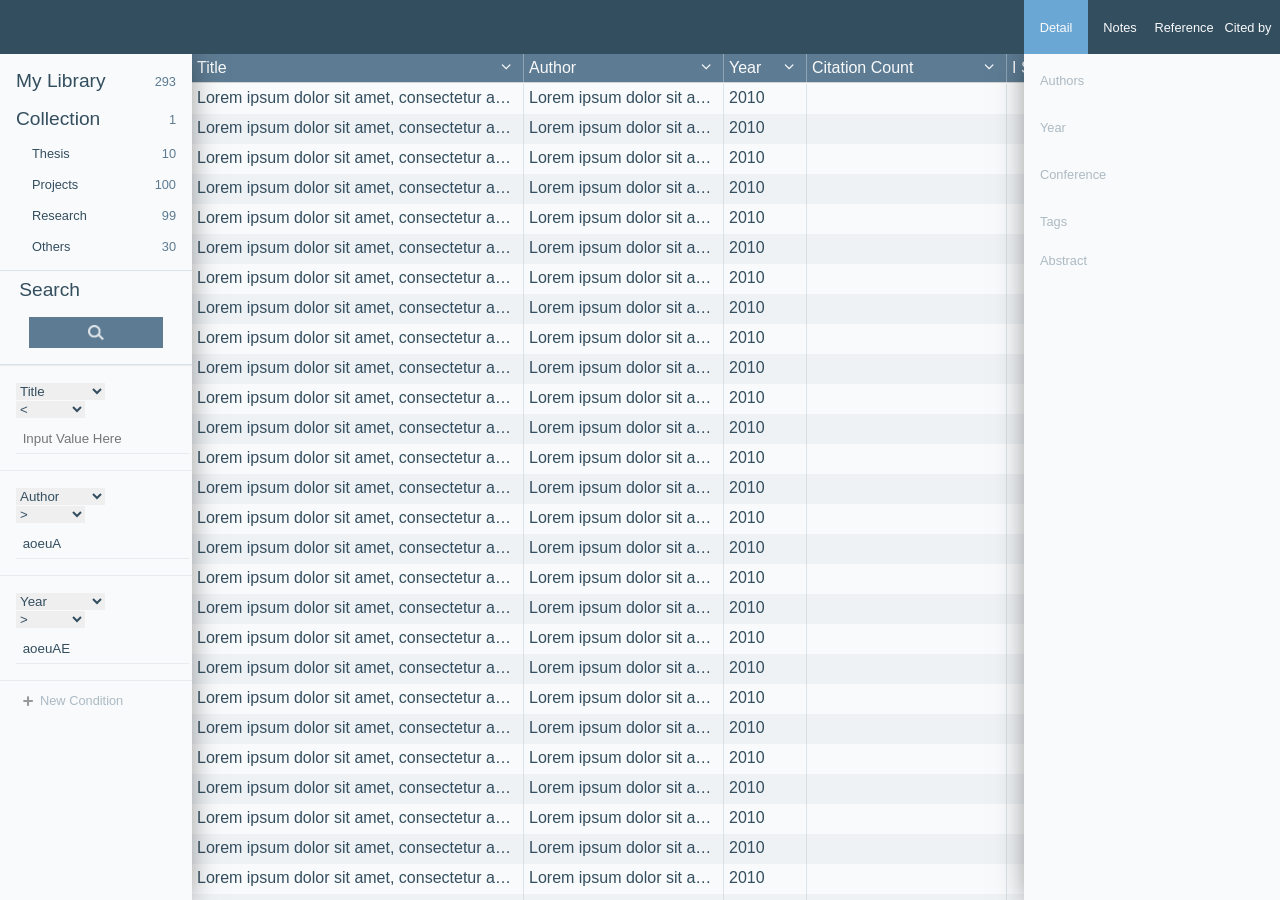
==== commit e7ee541f: "Add fomatter for tag model" ====
--- a/front-end/index.html
+++ b/front-end/index.html
@@ -19,8 +19,8 @@
 	<!-- <div info-bar></div> -->
 	<info-bar></info-bar>
 	<search-bar></search-bar>
+	<header-bar></header-bar>
 	
-	<header-bar></header-bar>
 
 
 
@@ -34,6 +34,7 @@
 	<script src="js/components/search-bar/searchBarController.js"></script>
 	<script src="js/components/info-bar/infoBarDirective.js"></script> 
 	<script src="js/components/info-bar/infoBarController.js"></script>
+	<script src="js/components/info-bar/tagInputFormatterDirective.js"></script>
 	<script src="js/components/header-bar/headerBarDirective.js"></script>  
 	<script src="js/components/header-bar/headerController.js"></script>  
 	<script src="js/components/table-view/tableViewController.js"></script> 
--- a/front-end/css/index.css
+++ b/front-end/css/index.css
@@ -18,6 +18,39 @@
   z-index: 0;
   width: 65%;
   height: 94%; }
+
+.button-container {
+  display: flex;
+  position: absolute;
+  top: 0;
+  right: 0;
+  opacity: 0;
+  pointer-events: none;
+  -webkit-transition: opacity 0.3s; }
+
+.button {
+  display: flex;
+  justify-content: center;
+  -webkit-transition: background 0.3s;
+  cursor: pointer; }
+  .button:hover {
+    background: #6ba7d5; }
+  .button > div {
+    height: 100%;
+    width: 50%;
+    background-repeat: no-repeat;
+    background-position: center;
+    background-size: contain; }
+  .button.edit > div {
+    background-image: url("../resources/edit-icon.png"); }
+  .button.cross > div {
+    background-image: url("../resources/cross-icon.png"); }
+  .button.trash > div {
+    background-image: url("../resources/trash-icon.png"); }
+  .button.tick > div {
+    background-image: url("../resources/tick-icon.png"); }
+  .button.hide > div {
+    background-image: url("../resources/hide-icon.png"); }
 
 header {
   position: absolute;
@@ -91,12 +124,24 @@
   height: 94%;
   font-weight: 300;
   box-shadow: 5px 0 30px 0px rgba(0, 0, 0, 0.5); }
+  .info-bar .button {
+    width: 2em;
+    height: 2em;
+    -webkit-transition: background 0.3s;
+    cursor: pointer; }
+    .info-bar .button:hover {
+      background: rgba(96, 123, 141, 0.1); }
   .info-bar .content-container {
     height: 100%;
     width: 100%;
     overflow: scroll;
     color: #334e5f; }
+    .info-bar .content-container.detail:hover .button-container {
+      opacity: 1;
+      pointer-events: auto; }
     .info-bar .content-container section {
+      display: flex;
+      flex-direction: column;
       margin: 1em; }
     .info-bar .content-container h2 {
       font-weight: 500;
@@ -115,6 +160,7 @@
       padding: 0.5em;
       margin: 0 0.5em 0.5em 0;
       font-size: 0.8em;
+      text-transform: capitalize;
       -webkit-transition: background 0.3s;
       cursor: pointer; }
       .info-bar .content-container .tag:hover {
@@ -130,10 +176,19 @@
       font-size: 1em;
       font-weight: 300;
       box-sizing: border-box;
-      width: 90%;
-      height: 25em; }
+      /* 			height:25em;	 */ }
       .info-bar .content-container textarea:focus {
         outline: 0; }
+  .info-bar .edit-container #title {
+    height: 6em; }
+  .info-bar .edit-container #author {
+    height: 6em; }
+  .info-bar .edit-container #year {
+    height: 3em; }
+  .info-bar .edit-container #conference {
+    height: 6em; }
+  .info-bar .edit-container #abstract {
+    height: 30em; }
 
 .search-bar {
   display: flex;
@@ -176,13 +231,13 @@
     font-weight: 300;
     font-size: 0.8em; }
 
-.button-container {
+.search-button-container {
   flex: none;
   padding: 0.5em 0;
   border-bottom: 1px solid rgba(192, 204, 213, 0.5); }
-  .button-container h2 {
+  .search-button-container h2 {
     margin-left: 1em; }
-  .button-container .search-button {
+  .search-button-container .search-button {
     width: 70%;
     height: 15px;
     margin: 1em auto 0.5em auto;
@@ -190,9 +245,9 @@
     background: #5d7b92;
     -webkit-transition: background 0.3s;
     cursor: pointer; }
-    .button-container .search-button:hover {
+    .search-button-container .search-button:hover {
       background: #6ba7d5; }
-    .button-container .search-button div {
+    .search-button-container .search-button div {
       width: 100%;
       height: 100%;
       background: url("../resources/search-icon.png") no-repeat center;
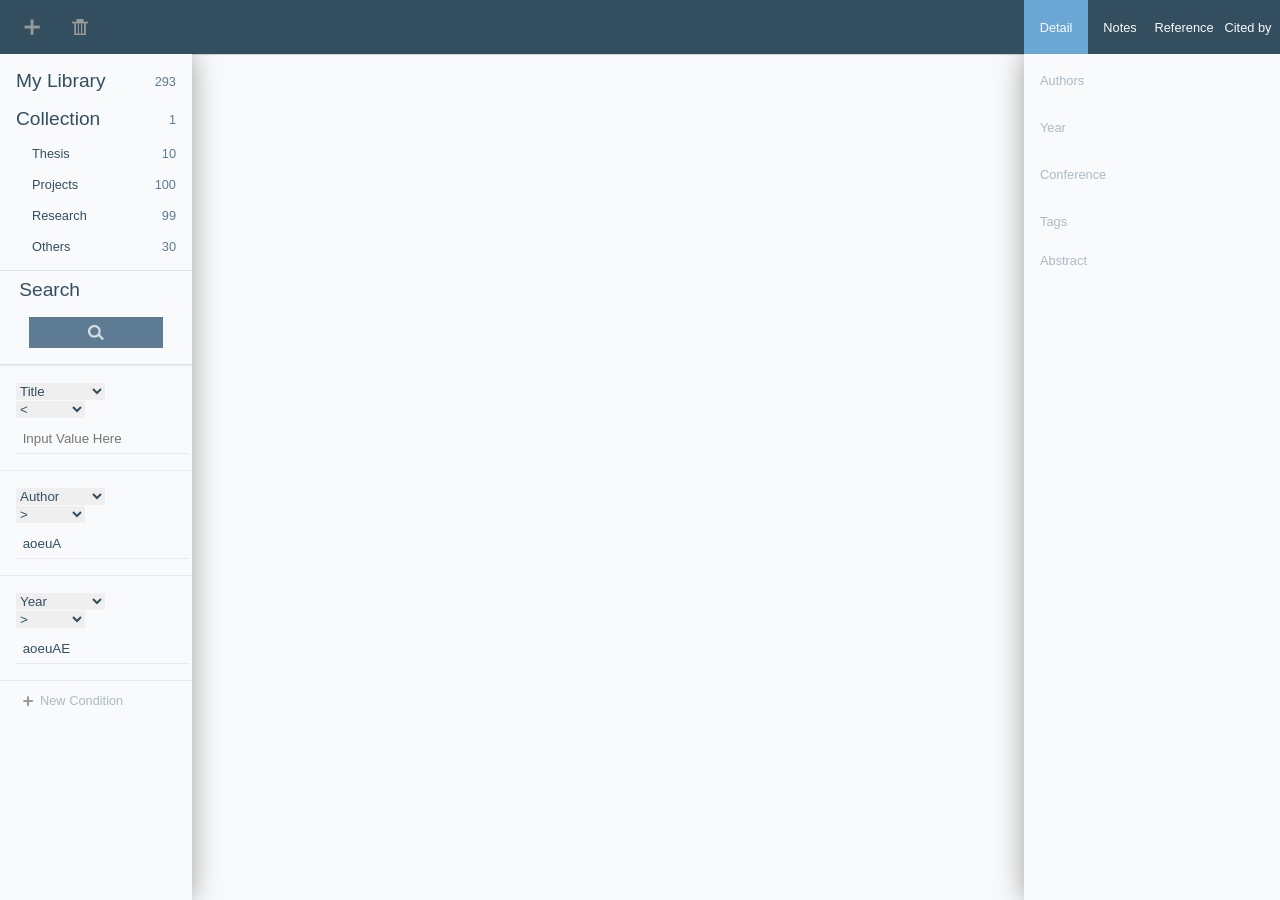
==== commit 0edc2a87: "Improve Editing to support author obj. Refine UI-grid to use filter for author obj." ====
--- a/front-end/index.html
+++ b/front-end/index.html
@@ -35,9 +35,11 @@
 	<script src="js/components/info-bar/infoBarDirective.js"></script> 
 	<script src="js/components/info-bar/infoBarController.js"></script>
 	<script src="js/components/info-bar/tagInputFormatterDirective.js"></script>
+	<script src="js/components/info-bar/authorInputFormatterDirective.js"></script>
 	<script src="js/components/header-bar/headerBarDirective.js"></script>  
 	<script src="js/components/header-bar/headerController.js"></script>  
 	<script src="js/components/table-view/tableViewController.js"></script> 
+	<script src="js/components/table-view/authorCellFilter.js"></script> 
 	<script src="js/components/tag-container/tagContainerDirective.js"></script> 
 	<script src="js/components/graph/graphController.js"></script> 
 	<script src="js/components/graph/graphDirective.js"></script> 
--- a/front-end/css/index.css
+++ b/front-end/css/index.css
@@ -41,6 +41,8 @@
     background-repeat: no-repeat;
     background-position: center;
     background-size: contain; }
+  .button.add > div {
+    background-image: url("../resources/add-icon.png"); }
   .button.edit > div {
     background-image: url("../resources/edit-icon.png"); }
   .button.cross > div {
@@ -85,6 +87,17 @@
       header .tab-container .tab span {
         width: 100%;
         text-align: center; }
+  header .button-container {
+    top: 0;
+    left: 0;
+    opacity: 1;
+    pointer-events: auto;
+    height: 100%;
+    z-index: 2; }
+    header .button-container .button {
+      height: 100%;
+      width: 2em;
+      margin-left: 1em; }
 
 .table-view-container {
   width: 100%;
@@ -136,9 +149,6 @@
     width: 100%;
     overflow: scroll;
     color: #334e5f; }
-    .info-bar .content-container.detail:hover .button-container {
-      opacity: 1;
-      pointer-events: auto; }
     .info-bar .content-container section {
       display: flex;
       flex-direction: column;
@@ -149,6 +159,17 @@
       color: rgba(96, 123, 141, 0.5); }
     .info-bar .content-container p {
       margin: 0.5em; }
+      .info-bar .content-container p span::after {
+        content: ', '; }
+      .info-bar .content-container p span:last-of-type::after {
+        content: none; }
+      .info-bar .content-container p span.author {
+        text-transform: capitalize; }
+      .info-bar .content-container p a {
+        color: inherit;
+        text-decoration: none; }
+        .info-bar .content-container p a:hover {
+          text-decoration: underline; }
     .info-bar .content-container h1 {
       font-weight: inherit;
       font-size: 1.2em;
@@ -189,6 +210,11 @@
     height: 6em; }
   .info-bar .edit-container #abstract {
     height: 30em; }
+  .info-bar .detail-container:hover .button-container {
+    opacity: 1;
+    pointer-events: auto; }
+  .info-bar .note-container textarea {
+    height: 25em; }
 
 .search-bar {
   display: flex;
